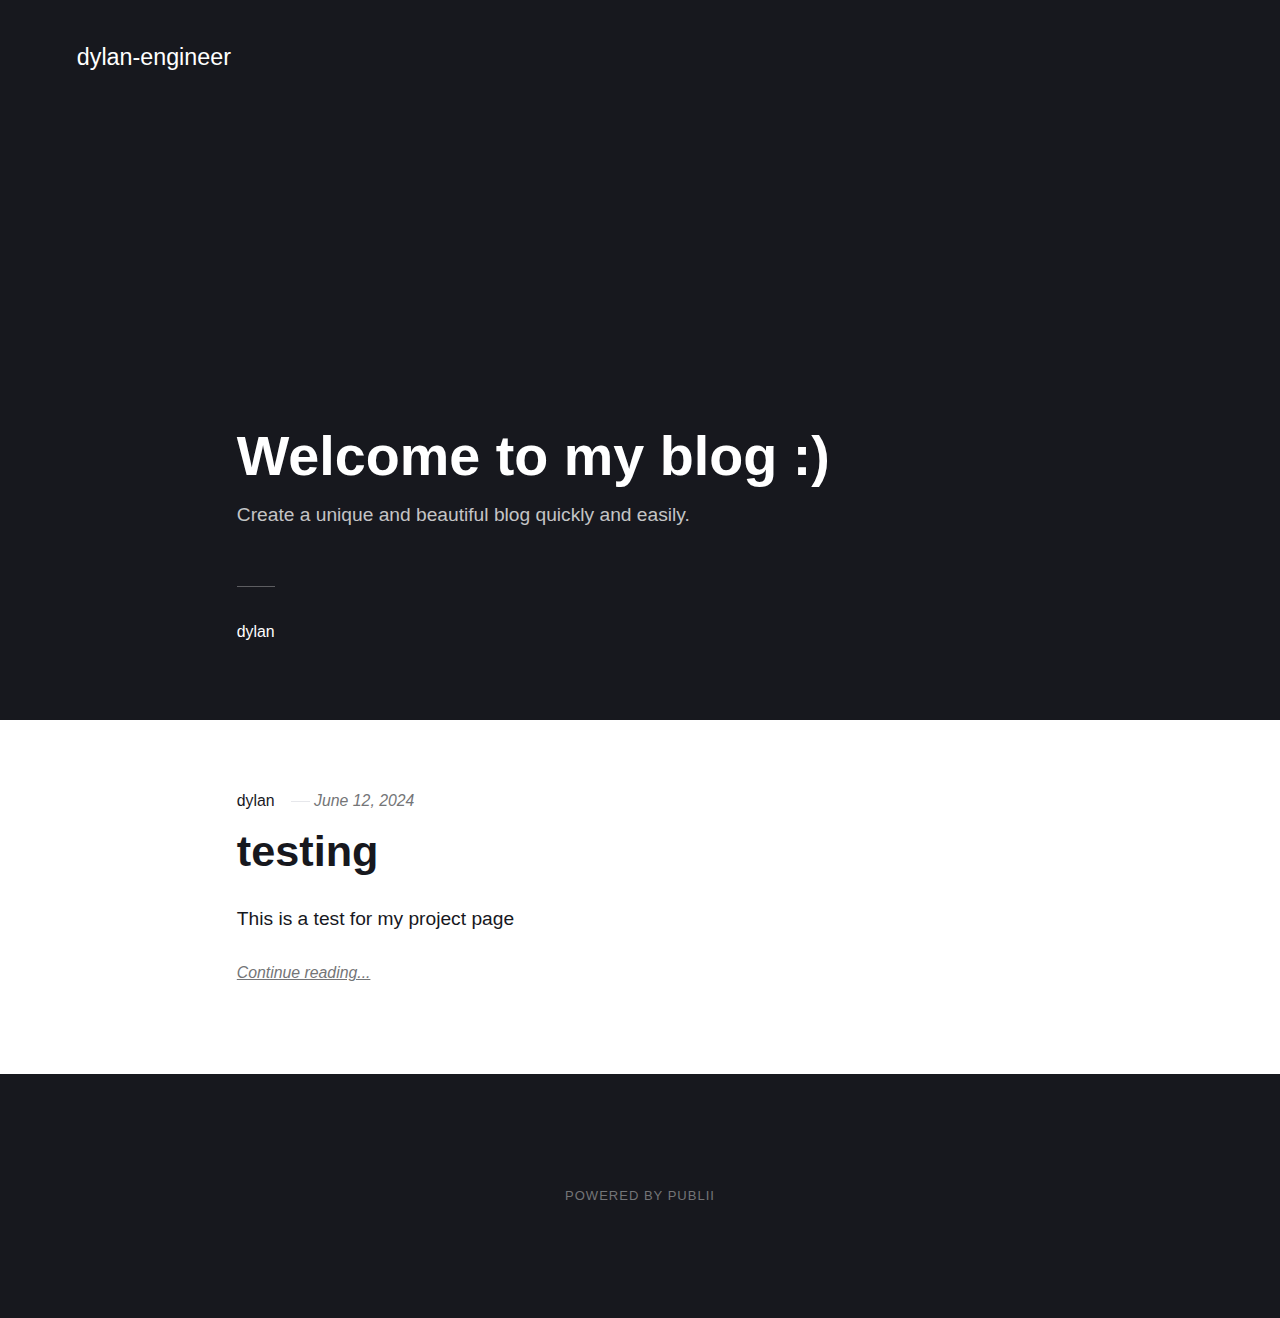
==== index.html @ 8cccaa0e "Adding changes" ====
<!DOCTYPE html><html lang="en-gb"><head><meta charset="utf-8"><meta http-equiv="X-UA-Compatible" content="IE=edge"><meta name="viewport" content="width=device-width,initial-scale=1"><title>dylan-engineer</title><meta name="generator" content="Publii Open-Source CMS for Static Site"><link rel="canonical" href="https://dylan-engineer.github.io/"><link rel="alternate" type="application/atom+xml" href="https://dylan-engineer.github.io/feed.xml"><link rel="alternate" type="application/json" href="https://dylan-engineer.github.io/feed.json"><meta property="og:title" content="dylan-engineer"><meta property="og:site_name" content="dylan-engineer"><meta property="og:description" content=""><meta property="og:url" content="https://dylan-engineer.github.io/"><meta property="og:type" content="website"><link rel="stylesheet" href="https://dylan-engineer.github.io/assets/css/style.css?v=6fbb1e8931a5afe843374fd67c192c86"><script type="application/ld+json">{"@context":"http://schema.org","@type":"Organization","name":"dylan-engineer","url":"https://dylan-engineer.github.io/"}</script><noscript><style>img[loading] {
                    opacity: 1;
                }</style></noscript></head><body><div class="site-container"><header class="top" id="js-header"><a class="logo" href="https://dylan-engineer.github.io/">dylan-engineer</a></header><main><div class="hero"><header class="hero__content"><div class="wrapper"><h1>Welcome to my blog :)</h1><p>Create a unique and beautiful blog quickly and easily.</p><div class="post__meta post__meta--author"><a href="https://dylan-engineer.github.io/authors/dylan/" class="feed__author">dylan</a></div></div></header></div><div class="feed"><article class="feed__item"><header class="wrapper"><div class="feed__meta"><a href="https://dylan-engineer.github.io/authors/dylan/" class="feed__author">dylan</a> <time datetime="2024-06-12T04:17" class="feed__date">June 12, 2024</time></div><h2><a href="https://dylan-engineer.github.io/testing.html">testing</a></h2></header><div class="wrapper"><p>This is a test for my project page</p><a href="https://dylan-engineer.github.io/testing.html" class="readmore feed__readmore">Continue reading...</a></div></article></div></main><footer class="footer"><div class="footer__copyright">Powered by Publii</div><button onclick="backToTopFunction()" id="backToTop" class="footer__bttop" aria-label="Back to top" title="Back to top"><svg><use xlink:href="https://dylan-engineer.github.io/assets/svg/svg-map.svg#toparrow"/></svg></button></footer></div><script defer="defer" src="https://dylan-engineer.github.io/assets/js/scripts.min.js?v=f47c11534595205f20935f0db2a62a85"></script><script>window.publiiThemeMenuConfig={mobileMenuMode:'sidebar',animationSpeed:300,submenuWidth: 'auto',doubleClickTime:500,mobileMenuExpandableSubmenus:true,relatedContainerForOverlayMenuSelector:'.top'};</script><script>var images = document.querySelectorAll('img[loading]');
        for (var i = 0; i < images.length; i++) {
            if (images[i].complete) {
                images[i].classList.add('is-loaded');
            } else {
                images[i].addEventListener('load', function () {
                    this.classList.add('is-loaded');
                }, false);
            }
        }</script></body></html>
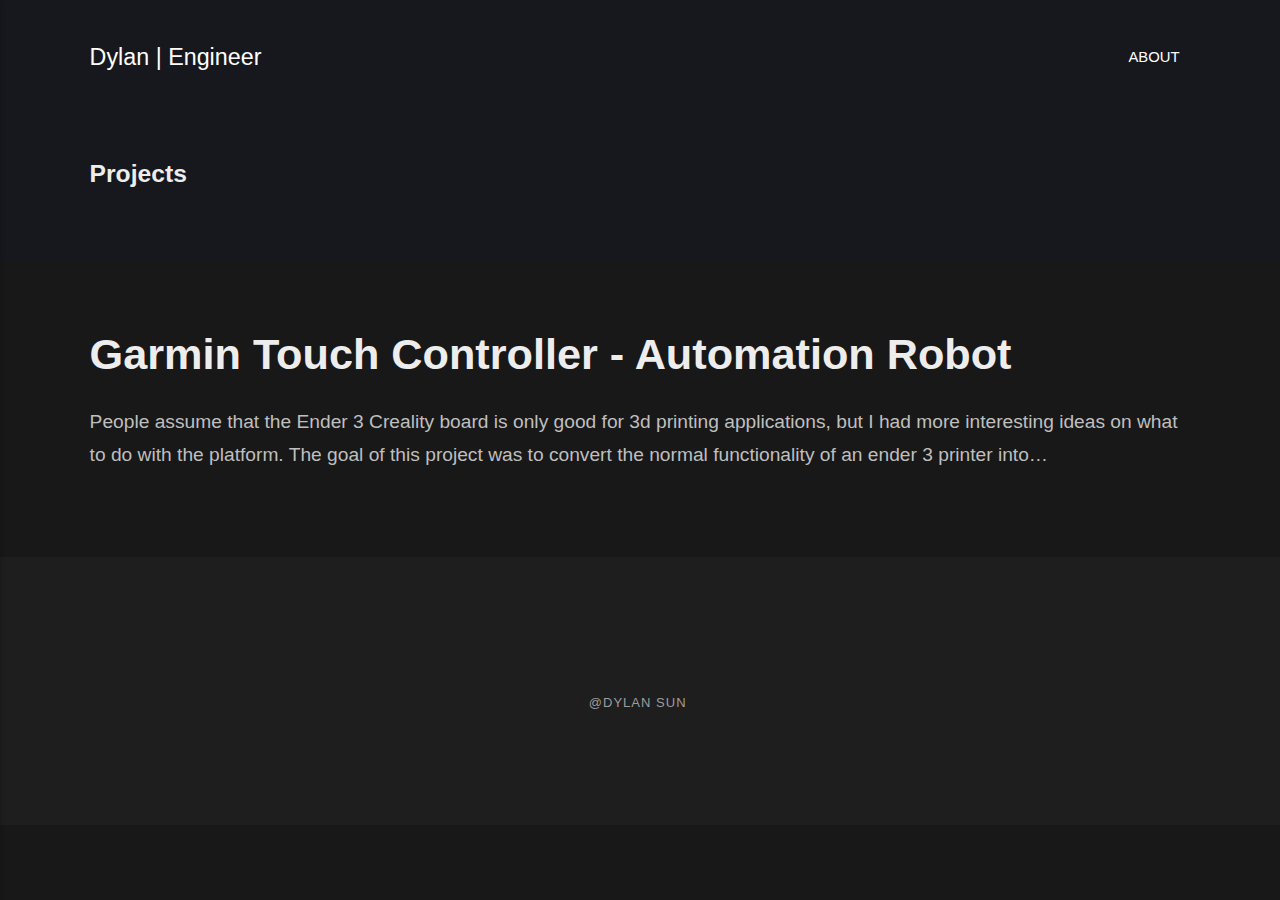
==== commit 63659386: "Adding changes" ====
--- a/index.html
+++ b/index.html
@@ -1,6 +1,6 @@
-<!DOCTYPE html><html lang="en-gb"><head><meta charset="utf-8"><meta http-equiv="X-UA-Compatible" content="IE=edge"><meta name="viewport" content="width=device-width,initial-scale=1"><title>dylan-engineer</title><meta name="generator" content="Publii Open-Source CMS for Static Site"><link rel="canonical" href="https://dylan-engineer.github.io/"><link rel="alternate" type="application/atom+xml" href="https://dylan-engineer.github.io/feed.xml"><link rel="alternate" type="application/json" href="https://dylan-engineer.github.io/feed.json"><meta property="og:title" content="dylan-engineer"><meta property="og:site_name" content="dylan-engineer"><meta property="og:description" content=""><meta property="og:url" content="https://dylan-engineer.github.io/"><meta property="og:type" content="website"><link rel="stylesheet" href="https://dylan-engineer.github.io/assets/css/style.css?v=6fbb1e8931a5afe843374fd67c192c86"><script type="application/ld+json">{"@context":"http://schema.org","@type":"Organization","name":"dylan-engineer","url":"https://dylan-engineer.github.io/"}</script><noscript><style>img[loading] {
+<!DOCTYPE html><html lang="en-us"><head><meta charset="utf-8"><meta http-equiv="X-UA-Compatible" content="IE=edge"><meta name="viewport" content="width=device-width,initial-scale=1"><title>Dylan | Engineer</title><meta name="generator" content="Publii Open-Source CMS for Static Site"><link rel="canonical" href="https://dylan-engineer.github.io/"><link rel="alternate" type="application/atom+xml" href="https://dylan-engineer.github.io/feed.xml"><link rel="alternate" type="application/json" href="https://dylan-engineer.github.io/feed.json"><meta property="og:title" content="Dylan | Engineer"><meta property="og:site_name" content="Dylan | Engineer"><meta property="og:description" content=""><meta property="og:url" content="https://dylan-engineer.github.io/"><meta property="og:type" content="website"><link rel="stylesheet" href="https://dylan-engineer.github.io/assets/css/style.css?v=2120e75415c97541749eda1bcf5ccdb5"><script type="application/ld+json">{"@context":"http://schema.org","@type":"Organization","name":"Dylan | Engineer","url":"https://dylan-engineer.github.io/"}</script><noscript><style>img[loading] {
                     opacity: 1;
-                }</style></noscript></head><body><div class="site-container"><header class="top" id="js-header"><a class="logo" href="https://dylan-engineer.github.io/">dylan-engineer</a></header><main><div class="hero"><header class="hero__content"><div class="wrapper"><h1>Welcome to my blog :)</h1><p>Create a unique and beautiful blog quickly and easily.</p><div class="post__meta post__meta--author"><a href="https://dylan-engineer.github.io/authors/dylan/" class="feed__author">dylan</a></div></div></header></div><div class="feed"><article class="feed__item"><header class="wrapper"><div class="feed__meta"><a href="https://dylan-engineer.github.io/authors/dylan/" class="feed__author">dylan</a> <time datetime="2024-06-12T04:17" class="feed__date">June 12, 2024</time></div><h2><a href="https://dylan-engineer.github.io/testing.html">testing</a></h2></header><div class="wrapper"><p>This is a test for my project page</p><a href="https://dylan-engineer.github.io/testing.html" class="readmore feed__readmore">Continue reading...</a></div></article></div></main><footer class="footer"><div class="footer__copyright">Powered by Publii</div><button onclick="backToTopFunction()" id="backToTop" class="footer__bttop" aria-label="Back to top" title="Back to top"><svg><use xlink:href="https://dylan-engineer.github.io/assets/svg/svg-map.svg#toparrow"/></svg></button></footer></div><script defer="defer" src="https://dylan-engineer.github.io/assets/js/scripts.min.js?v=f47c11534595205f20935f0db2a62a85"></script><script>window.publiiThemeMenuConfig={mobileMenuMode:'sidebar',animationSpeed:300,submenuWidth: 'auto',doubleClickTime:500,mobileMenuExpandableSubmenus:true,relatedContainerForOverlayMenuSelector:'.top'};</script><script>var images = document.querySelectorAll('img[loading]');
+                }</style></noscript></head><body><div class="site-container"><header class="top" id="js-header"><a class="logo" href="https://dylan-engineer.github.io/">Dylan | Engineer</a><nav class="navbar js-navbar"><button class="navbar__toggle js-toggle" aria-label="Menu" aria-haspopup="true" aria-expanded="false"><span class="navbar__toggle-box"><span class="navbar__toggle-inner">Menu</span></span></button><ul class="navbar__menu"><li><a href="https://dylan-engineer.github.io/about-me.html" target="_self">About</a></li></ul></nav></header><main><div class="hero"><header class="hero__content"><div class="wrapper"><h4>Projects</h4><p> </p></div></header></div><div class="feed"><article class="feed__item"><header class="wrapper"><h2><a href="https://dylan-engineer.github.io/garmin-touch-controller-automation-robot.html">Garmin Touch Controller - Automation Robot</a></h2></header><div class="wrapper"><p>People assume that the Ender 3 Creality board is only good for 3d printing applications, but I had more interesting ideas on what to do with the platform. The goal of this project was to convert the normal functionality of an ender 3 printer into&hellip;</p></div></article></div></main><footer class="footer"><div class="footer__copyright"><p>@Dylan Sun </p></div><button onclick="backToTopFunction()" id="backToTop" class="footer__bttop" aria-label="Back to top" title="Back to top"><svg><use xlink:href="https://dylan-engineer.github.io/assets/svg/svg-map.svg#toparrow"/></svg></button></footer></div><script defer="defer" src="https://dylan-engineer.github.io/assets/js/scripts.min.js?v=f47c11534595205f20935f0db2a62a85"></script><script>window.publiiThemeMenuConfig={mobileMenuMode:'sidebar',animationSpeed:300,submenuWidth: 'auto',doubleClickTime:500,mobileMenuExpandableSubmenus:true,relatedContainerForOverlayMenuSelector:'.top'};</script><script>var images = document.querySelectorAll('img[loading]');
         for (var i = 0; i < images.length; i++) {
             if (images[i].complete) {
                 images[i].classList.add('is-loaded');
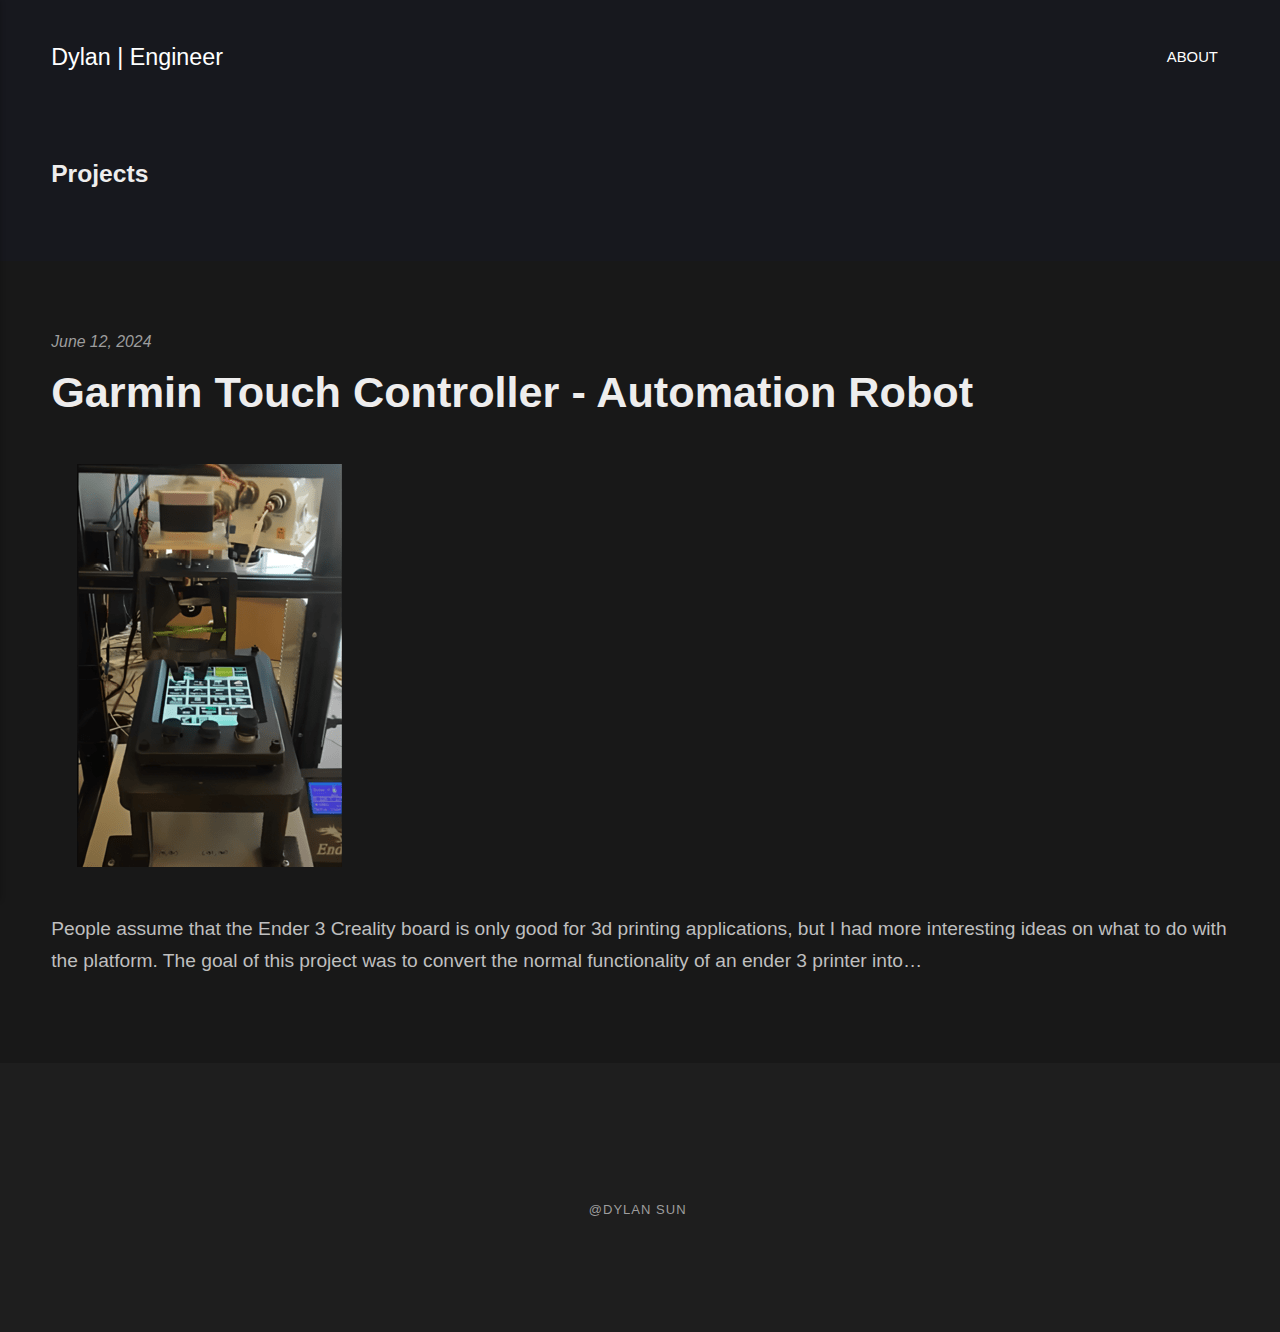
==== commit 06a2ce15: "Making changes" ====
--- a/index.html
+++ b/index.html
@@ -1,6 +1,6 @@
-<!DOCTYPE html><html lang="en-us"><head><meta charset="utf-8"><meta http-equiv="X-UA-Compatible" content="IE=edge"><meta name="viewport" content="width=device-width,initial-scale=1"><title>Dylan | Engineer</title><meta name="generator" content="Publii Open-Source CMS for Static Site"><link rel="canonical" href="https://dylan-engineer.github.io/"><link rel="alternate" type="application/atom+xml" href="https://dylan-engineer.github.io/feed.xml"><link rel="alternate" type="application/json" href="https://dylan-engineer.github.io/feed.json"><meta property="og:title" content="Dylan | Engineer"><meta property="og:site_name" content="Dylan | Engineer"><meta property="og:description" content=""><meta property="og:url" content="https://dylan-engineer.github.io/"><meta property="og:type" content="website"><link rel="stylesheet" href="https://dylan-engineer.github.io/assets/css/style.css?v=2120e75415c97541749eda1bcf5ccdb5"><script type="application/ld+json">{"@context":"http://schema.org","@type":"Organization","name":"Dylan | Engineer","url":"https://dylan-engineer.github.io/"}</script><noscript><style>img[loading] {
+<!DOCTYPE html><html lang="en-us"><head><meta charset="utf-8"><meta http-equiv="X-UA-Compatible" content="IE=edge"><meta name="viewport" content="width=device-width,initial-scale=1"><title>Dylan | Engineer</title><meta name="generator" content="Publii Open-Source CMS for Static Site"><link rel="canonical" href="https://dylan-engineer.github.io/"><link rel="alternate" type="application/atom+xml" href="https://dylan-engineer.github.io/feed.xml"><link rel="alternate" type="application/json" href="https://dylan-engineer.github.io/feed.json"><meta property="og:title" content="Dylan | Engineer"><meta property="og:site_name" content="Dylan | Engineer"><meta property="og:description" content=""><meta property="og:url" content="https://dylan-engineer.github.io/"><meta property="og:type" content="website"><link rel="stylesheet" href="https://dylan-engineer.github.io/assets/css/style.css?v=f633d75689ab48c2eec35a9cd86ebf69"><script type="application/ld+json">{"@context":"http://schema.org","@type":"Organization","name":"Dylan | Engineer","url":"https://dylan-engineer.github.io/"}</script><noscript><style>img[loading] {
                     opacity: 1;
-                }</style></noscript></head><body><div class="site-container"><header class="top" id="js-header"><a class="logo" href="https://dylan-engineer.github.io/">Dylan | Engineer</a><nav class="navbar js-navbar"><button class="navbar__toggle js-toggle" aria-label="Menu" aria-haspopup="true" aria-expanded="false"><span class="navbar__toggle-box"><span class="navbar__toggle-inner">Menu</span></span></button><ul class="navbar__menu"><li><a href="https://dylan-engineer.github.io/about-me.html" target="_self">About</a></li></ul></nav></header><main><div class="hero"><header class="hero__content"><div class="wrapper"><h4>Projects</h4><p> </p></div></header></div><div class="feed"><article class="feed__item"><header class="wrapper"><h2><a href="https://dylan-engineer.github.io/garmin-touch-controller-automation-robot.html">Garmin Touch Controller - Automation Robot</a></h2></header><div class="wrapper"><p>People assume that the Ender 3 Creality board is only good for 3d printing applications, but I had more interesting ideas on what to do with the platform. The goal of this project was to convert the normal functionality of an ender 3 printer into&hellip;</p></div></article></div></main><footer class="footer"><div class="footer__copyright"><p>@Dylan Sun </p></div><button onclick="backToTopFunction()" id="backToTop" class="footer__bttop" aria-label="Back to top" title="Back to top"><svg><use xlink:href="https://dylan-engineer.github.io/assets/svg/svg-map.svg#toparrow"/></svg></button></footer></div><script defer="defer" src="https://dylan-engineer.github.io/assets/js/scripts.min.js?v=f47c11534595205f20935f0db2a62a85"></script><script>window.publiiThemeMenuConfig={mobileMenuMode:'sidebar',animationSpeed:300,submenuWidth: 'auto',doubleClickTime:500,mobileMenuExpandableSubmenus:true,relatedContainerForOverlayMenuSelector:'.top'};</script><script>var images = document.querySelectorAll('img[loading]');
+                }</style></noscript></head><body><div class="site-container"><header class="top" id="js-header"><a class="logo" href="https://dylan-engineer.github.io/">Dylan | Engineer</a><nav class="navbar js-navbar"><button class="navbar__toggle js-toggle" aria-label="Menu" aria-haspopup="true" aria-expanded="false"><span class="navbar__toggle-box"><span class="navbar__toggle-inner">Menu</span></span></button><ul class="navbar__menu"><li><a href="https://dylan-engineer.github.io/about-me.html" target="_self">About</a></li></ul></nav></header><main><div class="hero"><header class="hero__content"><div class="wrapper"><h4>Projects</h4><p> </p></div></header></div><div class="feed"><article class="feed__item"><header class="wrapper"><div class="feed__meta"><time datetime="2024-06-12T17:46" class="feed__date">June 12, 2024</time></div><h2><a href="https://dylan-engineer.github.io/garmin-touch-controller-automation-robot.html">Garmin Touch Controller - Automation Robot</a></h2></header><div class="feed__image"><a href="https://dylan-engineer.github.io/garmin-touch-controller-automation-robot.html"><img src="https://dylan-engineer.github.io/media/posts/4/3d-printer-1.png" srcset="https://dylan-engineer.github.io/media/posts/4/responsive/3d-printer-1-xs.png 300w, https://dylan-engineer.github.io/media/posts/4/responsive/3d-printer-1-sm.png 480w, https://dylan-engineer.github.io/media/posts/4/responsive/3d-printer-1-md.png 768w, https://dylan-engineer.github.io/media/posts/4/responsive/3d-printer-1-lg.png 1024w, https://dylan-engineer.github.io/media/posts/4/responsive/3d-printer-1-xl.png 1360w, https://dylan-engineer.github.io/media/posts/4/responsive/3d-printer-1-2xl.png 1600w" sizes="(max-width: 1600px) 100vw, 1600px" loading="lazy" height="403" width="265" alt=""></a></div><div class="wrapper"><p>People assume that the Ender 3 Creality board is only good for 3d printing applications, but I had more interesting ideas on what to do with the platform. The goal of this project was to convert the normal functionality of an ender 3 printer into&hellip;</p></div></article></div></main><footer class="footer"><div class="footer__copyright"><p>@Dylan Sun </p></div><button onclick="backToTopFunction()" id="backToTop" class="footer__bttop" aria-label="Back to top" title="Back to top"><svg><use xlink:href="https://dylan-engineer.github.io/assets/svg/svg-map.svg#toparrow"/></svg></button></footer></div><script defer="defer" src="https://dylan-engineer.github.io/assets/js/scripts.min.js?v=f47c11534595205f20935f0db2a62a85"></script><script>window.publiiThemeMenuConfig={mobileMenuMode:'sidebar',animationSpeed:300,submenuWidth: 'auto',doubleClickTime:500,mobileMenuExpandableSubmenus:true,relatedContainerForOverlayMenuSelector:'.top'};</script><script>var images = document.querySelectorAll('img[loading]');
         for (var i = 0; i < images.length; i++) {
             if (images[i].complete) {
                 images[i].classList.add('is-loaded');
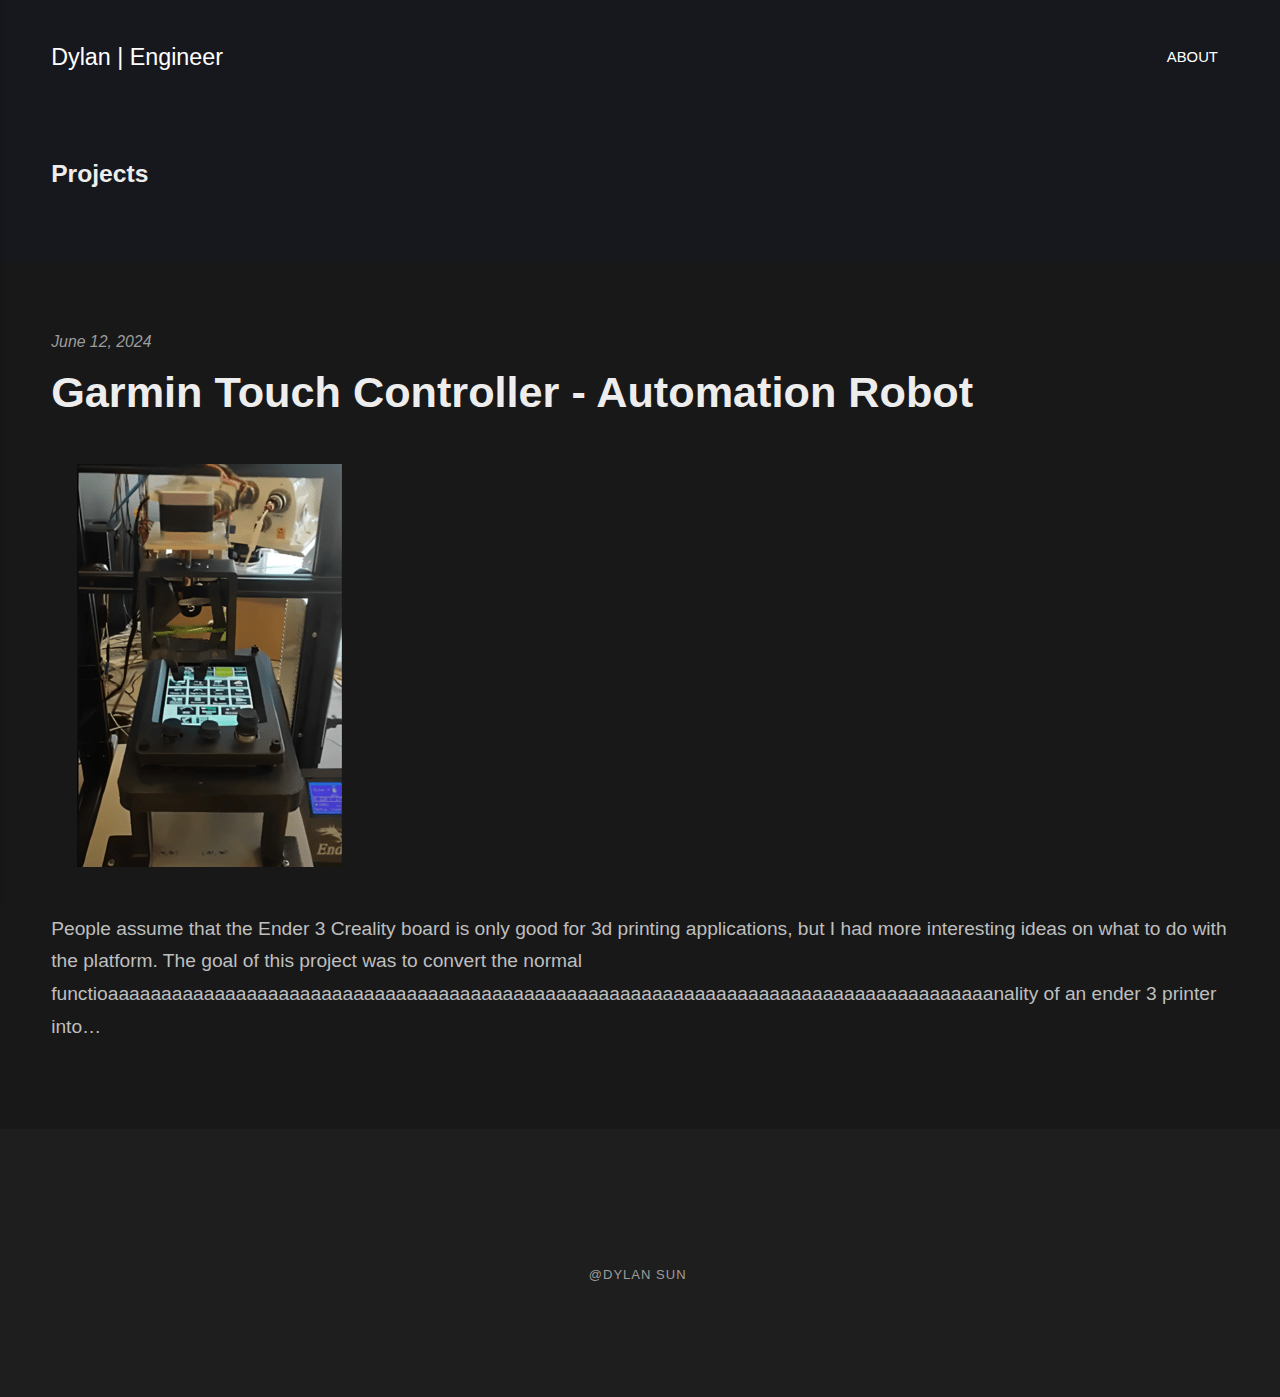
==== commit 50fd8592: "asdf" ====
--- a/index.html
+++ b/index.html
@@ -1,6 +1,6 @@
 <!DOCTYPE html><html lang="en-us"><head><meta charset="utf-8"><meta http-equiv="X-UA-Compatible" content="IE=edge"><meta name="viewport" content="width=device-width,initial-scale=1"><title>Dylan | Engineer</title><meta name="generator" content="Publii Open-Source CMS for Static Site"><link rel="canonical" href="https://dylan-engineer.github.io/"><link rel="alternate" type="application/atom+xml" href="https://dylan-engineer.github.io/feed.xml"><link rel="alternate" type="application/json" href="https://dylan-engineer.github.io/feed.json"><meta property="og:title" content="Dylan | Engineer"><meta property="og:site_name" content="Dylan | Engineer"><meta property="og:description" content=""><meta property="og:url" content="https://dylan-engineer.github.io/"><meta property="og:type" content="website"><link rel="stylesheet" href="https://dylan-engineer.github.io/assets/css/style.css?v=f633d75689ab48c2eec35a9cd86ebf69"><script type="application/ld+json">{"@context":"http://schema.org","@type":"Organization","name":"Dylan | Engineer","url":"https://dylan-engineer.github.io/"}</script><noscript><style>img[loading] {
                     opacity: 1;
-                }</style></noscript></head><body><div class="site-container"><header class="top" id="js-header"><a class="logo" href="https://dylan-engineer.github.io/">Dylan | Engineer</a><nav class="navbar js-navbar"><button class="navbar__toggle js-toggle" aria-label="Menu" aria-haspopup="true" aria-expanded="false"><span class="navbar__toggle-box"><span class="navbar__toggle-inner">Menu</span></span></button><ul class="navbar__menu"><li><a href="https://dylan-engineer.github.io/about-me.html" target="_self">About</a></li></ul></nav></header><main><div class="hero"><header class="hero__content"><div class="wrapper"><h4>Projects</h4><p> </p></div></header></div><div class="feed"><article class="feed__item"><header class="wrapper"><div class="feed__meta"><time datetime="2024-06-12T17:46" class="feed__date">June 12, 2024</time></div><h2><a href="https://dylan-engineer.github.io/garmin-touch-controller-automation-robot.html">Garmin Touch Controller - Automation Robot</a></h2></header><div class="feed__image"><a href="https://dylan-engineer.github.io/garmin-touch-controller-automation-robot.html"><img src="https://dylan-engineer.github.io/media/posts/4/3d-printer-1.png" srcset="https://dylan-engineer.github.io/media/posts/4/responsive/3d-printer-1-xs.png 300w, https://dylan-engineer.github.io/media/posts/4/responsive/3d-printer-1-sm.png 480w, https://dylan-engineer.github.io/media/posts/4/responsive/3d-printer-1-md.png 768w, https://dylan-engineer.github.io/media/posts/4/responsive/3d-printer-1-lg.png 1024w, https://dylan-engineer.github.io/media/posts/4/responsive/3d-printer-1-xl.png 1360w, https://dylan-engineer.github.io/media/posts/4/responsive/3d-printer-1-2xl.png 1600w" sizes="(max-width: 1600px) 100vw, 1600px" loading="lazy" height="403" width="265" alt=""></a></div><div class="wrapper"><p>People assume that the Ender 3 Creality board is only good for 3d printing applications, but I had more interesting ideas on what to do with the platform. The goal of this project was to convert the normal functionality of an ender 3 printer into&hellip;</p></div></article></div></main><footer class="footer"><div class="footer__copyright"><p>@Dylan Sun </p></div><button onclick="backToTopFunction()" id="backToTop" class="footer__bttop" aria-label="Back to top" title="Back to top"><svg><use xlink:href="https://dylan-engineer.github.io/assets/svg/svg-map.svg#toparrow"/></svg></button></footer></div><script defer="defer" src="https://dylan-engineer.github.io/assets/js/scripts.min.js?v=f47c11534595205f20935f0db2a62a85"></script><script>window.publiiThemeMenuConfig={mobileMenuMode:'sidebar',animationSpeed:300,submenuWidth: 'auto',doubleClickTime:500,mobileMenuExpandableSubmenus:true,relatedContainerForOverlayMenuSelector:'.top'};</script><script>var images = document.querySelectorAll('img[loading]');
+                }</style></noscript></head><body><div class="site-container"><header class="top" id="js-header"><a class="logo" href="https://dylan-engineer.github.io/">Dylan | Engineer</a><nav class="navbar js-navbar"><button class="navbar__toggle js-toggle" aria-label="Menu" aria-haspopup="true" aria-expanded="false"><span class="navbar__toggle-box"><span class="navbar__toggle-inner">Menu</span></span></button><ul class="navbar__menu"><li><a href="https://dylan-engineer.github.io/about-me.html" target="_self">About</a></li></ul></nav></header><main><div class="hero"><header class="hero__content"><div class="wrapper"><h4>Projects</h4><p> </p></div></header></div><div class="feed"><article class="feed__item"><header class="wrapper"><div class="feed__meta"><time datetime="2024-06-12T17:46" class="feed__date">June 12, 2024</time></div><h2><a href="https://dylan-engineer.github.io/garmin-touch-controller-automation-robot.html">Garmin Touch Controller - Automation Robot</a></h2></header><div class="feed__image"><a href="https://dylan-engineer.github.io/garmin-touch-controller-automation-robot.html"><img src="https://dylan-engineer.github.io/media/posts/4/3d-printer-1.png" srcset="https://dylan-engineer.github.io/media/posts/4/responsive/3d-printer-1-xs.png 300w, https://dylan-engineer.github.io/media/posts/4/responsive/3d-printer-1-sm.png 480w, https://dylan-engineer.github.io/media/posts/4/responsive/3d-printer-1-md.png 768w, https://dylan-engineer.github.io/media/posts/4/responsive/3d-printer-1-lg.png 1024w, https://dylan-engineer.github.io/media/posts/4/responsive/3d-printer-1-xl.png 1360w, https://dylan-engineer.github.io/media/posts/4/responsive/3d-printer-1-2xl.png 1600w" sizes="(max-width: 1600px) 100vw, 1600px" loading="lazy" height="403" width="265" alt=""></a></div><div class="wrapper"><p>People assume that the Ender 3 Creality board is only good for 3d printing applications, but I had more interesting ideas on what to do with the platform. The goal of this project was to convert the normal functioaaaaaaaaaaaaaaaaaaaaaaaaaaaaaaaaaaaaaaaaaaaaaaaaaaaaaaaaaaaaaaaaaaaaaaaaaaaaaaaaaaanality of an ender 3 printer into&hellip;</p></div></article></div></main><footer class="footer"><div class="footer__copyright"><p>@Dylan Sun </p></div><button onclick="backToTopFunction()" id="backToTop" class="footer__bttop" aria-label="Back to top" title="Back to top"><svg><use xlink:href="https://dylan-engineer.github.io/assets/svg/svg-map.svg#toparrow"/></svg></button></footer></div><script defer="defer" src="https://dylan-engineer.github.io/assets/js/scripts.min.js?v=f47c11534595205f20935f0db2a62a85"></script><script>window.publiiThemeMenuConfig={mobileMenuMode:'sidebar',animationSpeed:300,submenuWidth: 'auto',doubleClickTime:500,mobileMenuExpandableSubmenus:true,relatedContainerForOverlayMenuSelector:'.top'};</script><script>var images = document.querySelectorAll('img[loading]');
         for (var i = 0; i < images.length; i++) {
             if (images[i].complete) {
                 images[i].classList.add('is-loaded');
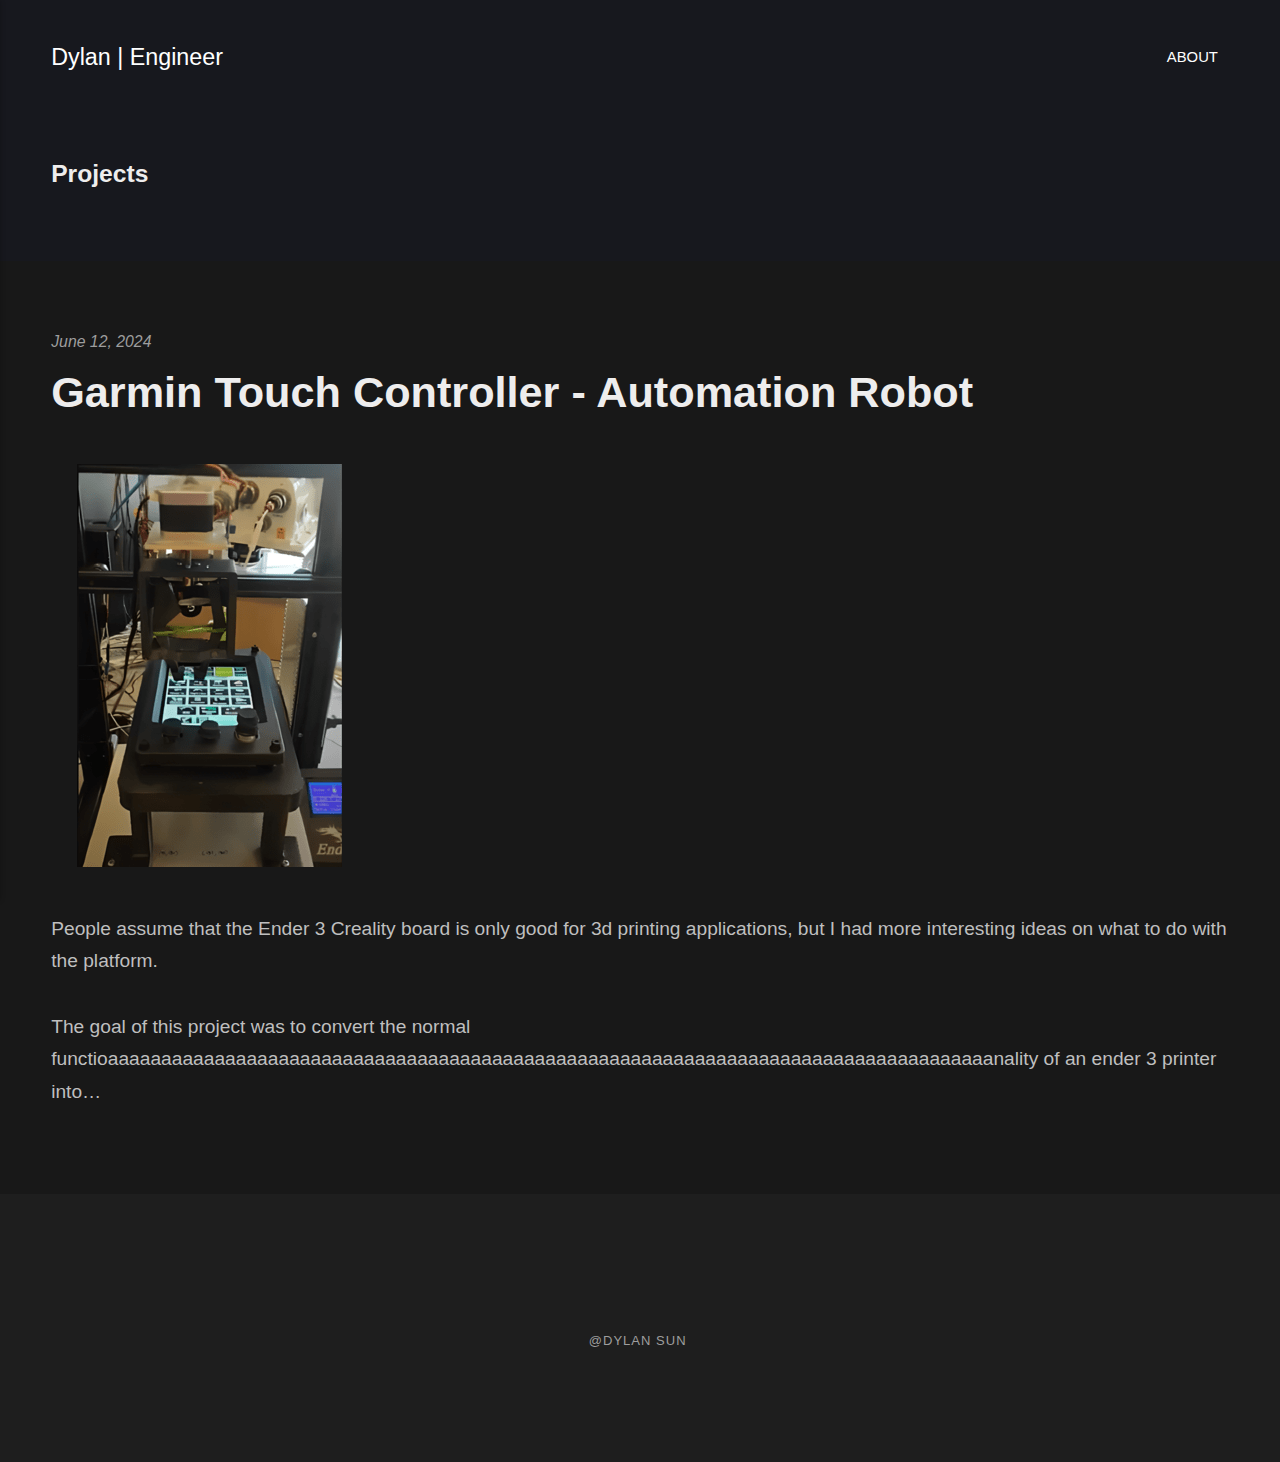
==== commit adce49c8: "asdf" ====
--- a/index.html
+++ b/index.html
@@ -1,6 +1,6 @@
 <!DOCTYPE html><html lang="en-us"><head><meta charset="utf-8"><meta http-equiv="X-UA-Compatible" content="IE=edge"><meta name="viewport" content="width=device-width,initial-scale=1"><title>Dylan | Engineer</title><meta name="generator" content="Publii Open-Source CMS for Static Site"><link rel="canonical" href="https://dylan-engineer.github.io/"><link rel="alternate" type="application/atom+xml" href="https://dylan-engineer.github.io/feed.xml"><link rel="alternate" type="application/json" href="https://dylan-engineer.github.io/feed.json"><meta property="og:title" content="Dylan | Engineer"><meta property="og:site_name" content="Dylan | Engineer"><meta property="og:description" content=""><meta property="og:url" content="https://dylan-engineer.github.io/"><meta property="og:type" content="website"><link rel="stylesheet" href="https://dylan-engineer.github.io/assets/css/style.css?v=f633d75689ab48c2eec35a9cd86ebf69"><script type="application/ld+json">{"@context":"http://schema.org","@type":"Organization","name":"Dylan | Engineer","url":"https://dylan-engineer.github.io/"}</script><noscript><style>img[loading] {
                     opacity: 1;
-                }</style></noscript></head><body><div class="site-container"><header class="top" id="js-header"><a class="logo" href="https://dylan-engineer.github.io/">Dylan | Engineer</a><nav class="navbar js-navbar"><button class="navbar__toggle js-toggle" aria-label="Menu" aria-haspopup="true" aria-expanded="false"><span class="navbar__toggle-box"><span class="navbar__toggle-inner">Menu</span></span></button><ul class="navbar__menu"><li><a href="https://dylan-engineer.github.io/about-me.html" target="_self">About</a></li></ul></nav></header><main><div class="hero"><header class="hero__content"><div class="wrapper"><h4>Projects</h4><p> </p></div></header></div><div class="feed"><article class="feed__item"><header class="wrapper"><div class="feed__meta"><time datetime="2024-06-12T17:46" class="feed__date">June 12, 2024</time></div><h2><a href="https://dylan-engineer.github.io/garmin-touch-controller-automation-robot.html">Garmin Touch Controller - Automation Robot</a></h2></header><div class="feed__image"><a href="https://dylan-engineer.github.io/garmin-touch-controller-automation-robot.html"><img src="https://dylan-engineer.github.io/media/posts/4/3d-printer-1.png" srcset="https://dylan-engineer.github.io/media/posts/4/responsive/3d-printer-1-xs.png 300w, https://dylan-engineer.github.io/media/posts/4/responsive/3d-printer-1-sm.png 480w, https://dylan-engineer.github.io/media/posts/4/responsive/3d-printer-1-md.png 768w, https://dylan-engineer.github.io/media/posts/4/responsive/3d-printer-1-lg.png 1024w, https://dylan-engineer.github.io/media/posts/4/responsive/3d-printer-1-xl.png 1360w, https://dylan-engineer.github.io/media/posts/4/responsive/3d-printer-1-2xl.png 1600w" sizes="(max-width: 1600px) 100vw, 1600px" loading="lazy" height="403" width="265" alt=""></a></div><div class="wrapper"><p>People assume that the Ender 3 Creality board is only good for 3d printing applications, but I had more interesting ideas on what to do with the platform. The goal of this project was to convert the normal functioaaaaaaaaaaaaaaaaaaaaaaaaaaaaaaaaaaaaaaaaaaaaaaaaaaaaaaaaaaaaaaaaaaaaaaaaaaaaaaaaaaanality of an ender 3 printer into&hellip;</p></div></article></div></main><footer class="footer"><div class="footer__copyright"><p>@Dylan Sun </p></div><button onclick="backToTopFunction()" id="backToTop" class="footer__bttop" aria-label="Back to top" title="Back to top"><svg><use xlink:href="https://dylan-engineer.github.io/assets/svg/svg-map.svg#toparrow"/></svg></button></footer></div><script defer="defer" src="https://dylan-engineer.github.io/assets/js/scripts.min.js?v=f47c11534595205f20935f0db2a62a85"></script><script>window.publiiThemeMenuConfig={mobileMenuMode:'sidebar',animationSpeed:300,submenuWidth: 'auto',doubleClickTime:500,mobileMenuExpandableSubmenus:true,relatedContainerForOverlayMenuSelector:'.top'};</script><script>var images = document.querySelectorAll('img[loading]');
+                }</style></noscript></head><body><div class="site-container"><header class="top" id="js-header"><a class="logo" href="https://dylan-engineer.github.io/">Dylan | Engineer</a><nav class="navbar js-navbar"><button class="navbar__toggle js-toggle" aria-label="Menu" aria-haspopup="true" aria-expanded="false"><span class="navbar__toggle-box"><span class="navbar__toggle-inner">Menu</span></span></button><ul class="navbar__menu"><li><a href="https://dylan-engineer.github.io/about-me.html" target="_self">About</a></li></ul></nav></header><main><div class="hero"><header class="hero__content"><div class="wrapper"><h4>Projects</h4><p> </p></div></header></div><div class="feed"><article class="feed__item"><header class="wrapper"><div class="feed__meta"><time datetime="2024-06-12T17:46" class="feed__date">June 12, 2024</time></div><h2><a href="https://dylan-engineer.github.io/garmin-touch-controller-automation-robot.html">Garmin Touch Controller - Automation Robot</a></h2></header><div class="feed__image"><a href="https://dylan-engineer.github.io/garmin-touch-controller-automation-robot.html"><img src="https://dylan-engineer.github.io/media/posts/4/3d-printer-1.png" srcset="https://dylan-engineer.github.io/media/posts/4/responsive/3d-printer-1-xs.png 300w, https://dylan-engineer.github.io/media/posts/4/responsive/3d-printer-1-sm.png 480w, https://dylan-engineer.github.io/media/posts/4/responsive/3d-printer-1-md.png 768w, https://dylan-engineer.github.io/media/posts/4/responsive/3d-printer-1-lg.png 1024w, https://dylan-engineer.github.io/media/posts/4/responsive/3d-printer-1-xl.png 1360w, https://dylan-engineer.github.io/media/posts/4/responsive/3d-printer-1-2xl.png 1600w" sizes="(max-width: 1600px) 100vw, 1600px" loading="lazy" height="403" width="265" alt=""></a></div><div class="wrapper"><p>People assume that the Ender 3 Creality board is only good for 3d printing applications, but I had more interesting ideas on what to do with the platform. <br><br>The goal of this project was to convert the normal functioaaaaaaaaaaaaaaaaaaaaaaaaaaaaaaaaaaaaaaaaaaaaaaaaaaaaaaaaaaaaaaaaaaaaaaaaaaaaaaaaaaanality of an ender 3 printer into&hellip;</p></div></article></div></main><footer class="footer"><div class="footer__copyright"><p>@Dylan Sun </p></div><button onclick="backToTopFunction()" id="backToTop" class="footer__bttop" aria-label="Back to top" title="Back to top"><svg><use xlink:href="https://dylan-engineer.github.io/assets/svg/svg-map.svg#toparrow"/></svg></button></footer></div><script defer="defer" src="https://dylan-engineer.github.io/assets/js/scripts.min.js?v=f47c11534595205f20935f0db2a62a85"></script><script>window.publiiThemeMenuConfig={mobileMenuMode:'sidebar',animationSpeed:300,submenuWidth: 'auto',doubleClickTime:500,mobileMenuExpandableSubmenus:true,relatedContainerForOverlayMenuSelector:'.top'};</script><script>var images = document.querySelectorAll('img[loading]');
         for (var i = 0; i < images.length; i++) {
             if (images[i].complete) {
                 images[i].classList.add('is-loaded');
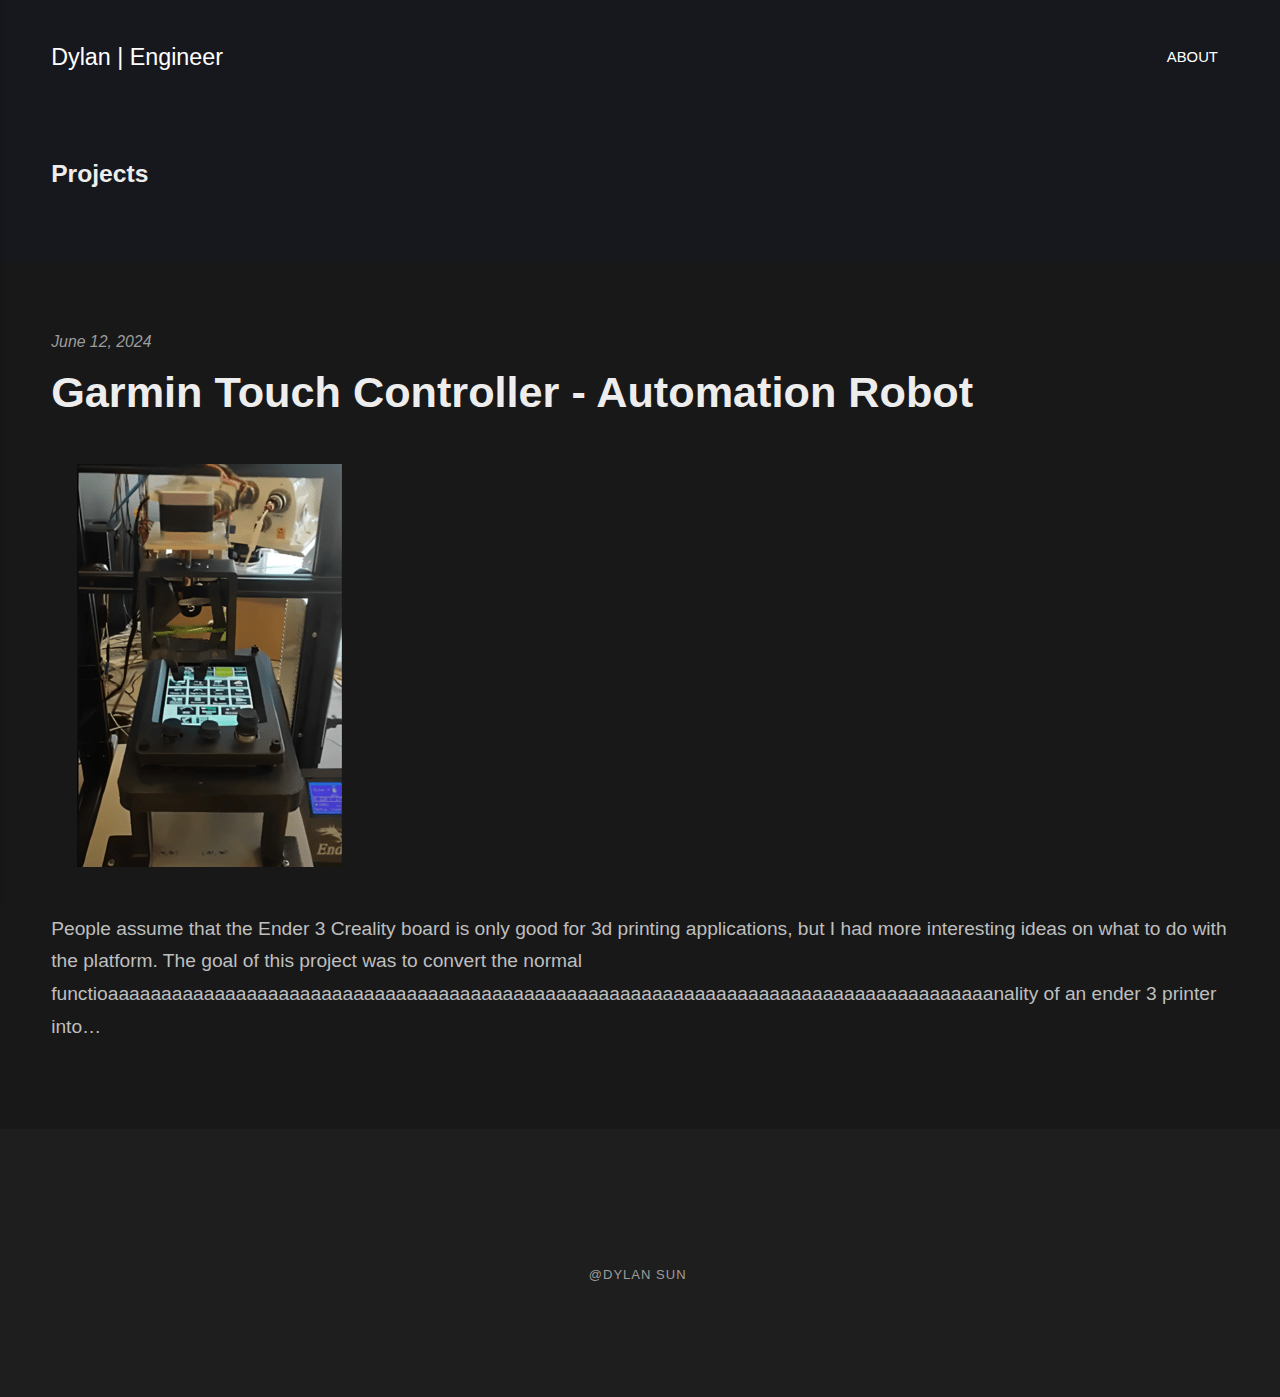
==== commit b833e0cf: "asdf" ====
--- a/index.html
+++ b/index.html
@@ -1,6 +1,6 @@
 <!DOCTYPE html><html lang="en-us"><head><meta charset="utf-8"><meta http-equiv="X-UA-Compatible" content="IE=edge"><meta name="viewport" content="width=device-width,initial-scale=1"><title>Dylan | Engineer</title><meta name="generator" content="Publii Open-Source CMS for Static Site"><link rel="canonical" href="https://dylan-engineer.github.io/"><link rel="alternate" type="application/atom+xml" href="https://dylan-engineer.github.io/feed.xml"><link rel="alternate" type="application/json" href="https://dylan-engineer.github.io/feed.json"><meta property="og:title" content="Dylan | Engineer"><meta property="og:site_name" content="Dylan | Engineer"><meta property="og:description" content=""><meta property="og:url" content="https://dylan-engineer.github.io/"><meta property="og:type" content="website"><link rel="stylesheet" href="https://dylan-engineer.github.io/assets/css/style.css?v=f633d75689ab48c2eec35a9cd86ebf69"><script type="application/ld+json">{"@context":"http://schema.org","@type":"Organization","name":"Dylan | Engineer","url":"https://dylan-engineer.github.io/"}</script><noscript><style>img[loading] {
                     opacity: 1;
-                }</style></noscript></head><body><div class="site-container"><header class="top" id="js-header"><a class="logo" href="https://dylan-engineer.github.io/">Dylan | Engineer</a><nav class="navbar js-navbar"><button class="navbar__toggle js-toggle" aria-label="Menu" aria-haspopup="true" aria-expanded="false"><span class="navbar__toggle-box"><span class="navbar__toggle-inner">Menu</span></span></button><ul class="navbar__menu"><li><a href="https://dylan-engineer.github.io/about-me.html" target="_self">About</a></li></ul></nav></header><main><div class="hero"><header class="hero__content"><div class="wrapper"><h4>Projects</h4><p> </p></div></header></div><div class="feed"><article class="feed__item"><header class="wrapper"><div class="feed__meta"><time datetime="2024-06-12T17:46" class="feed__date">June 12, 2024</time></div><h2><a href="https://dylan-engineer.github.io/garmin-touch-controller-automation-robot.html">Garmin Touch Controller - Automation Robot</a></h2></header><div class="feed__image"><a href="https://dylan-engineer.github.io/garmin-touch-controller-automation-robot.html"><img src="https://dylan-engineer.github.io/media/posts/4/3d-printer-1.png" srcset="https://dylan-engineer.github.io/media/posts/4/responsive/3d-printer-1-xs.png 300w, https://dylan-engineer.github.io/media/posts/4/responsive/3d-printer-1-sm.png 480w, https://dylan-engineer.github.io/media/posts/4/responsive/3d-printer-1-md.png 768w, https://dylan-engineer.github.io/media/posts/4/responsive/3d-printer-1-lg.png 1024w, https://dylan-engineer.github.io/media/posts/4/responsive/3d-printer-1-xl.png 1360w, https://dylan-engineer.github.io/media/posts/4/responsive/3d-printer-1-2xl.png 1600w" sizes="(max-width: 1600px) 100vw, 1600px" loading="lazy" height="403" width="265" alt=""></a></div><div class="wrapper"><p>People assume that the Ender 3 Creality board is only good for 3d printing applications, but I had more interesting ideas on what to do with the platform. <br><br>The goal of this project was to convert the normal functioaaaaaaaaaaaaaaaaaaaaaaaaaaaaaaaaaaaaaaaaaaaaaaaaaaaaaaaaaaaaaaaaaaaaaaaaaaaaaaaaaaanality of an ender 3 printer into&hellip;</p></div></article></div></main><footer class="footer"><div class="footer__copyright"><p>@Dylan Sun </p></div><button onclick="backToTopFunction()" id="backToTop" class="footer__bttop" aria-label="Back to top" title="Back to top"><svg><use xlink:href="https://dylan-engineer.github.io/assets/svg/svg-map.svg#toparrow"/></svg></button></footer></div><script defer="defer" src="https://dylan-engineer.github.io/assets/js/scripts.min.js?v=f47c11534595205f20935f0db2a62a85"></script><script>window.publiiThemeMenuConfig={mobileMenuMode:'sidebar',animationSpeed:300,submenuWidth: 'auto',doubleClickTime:500,mobileMenuExpandableSubmenus:true,relatedContainerForOverlayMenuSelector:'.top'};</script><script>var images = document.querySelectorAll('img[loading]');
+                }</style></noscript></head><body><div class="site-container"><header class="top" id="js-header"><a class="logo" href="https://dylan-engineer.github.io/">Dylan | Engineer</a><nav class="navbar js-navbar"><button class="navbar__toggle js-toggle" aria-label="Menu" aria-haspopup="true" aria-expanded="false"><span class="navbar__toggle-box"><span class="navbar__toggle-inner">Menu</span></span></button><ul class="navbar__menu"><li><a href="https://dylan-engineer.github.io/about-me.html" target="_self">About</a></li></ul></nav></header><main><div class="hero"><header class="hero__content"><div class="wrapper"><h4>Projects</h4><p> </p></div></header></div><div class="feed"><article class="feed__item"><header class="wrapper"><div class="feed__meta"><time datetime="2024-06-12T17:46" class="feed__date">June 12, 2024</time></div><h2><a href="https://dylan-engineer.github.io/garmin-touch-controller-automation-robot.html">Garmin Touch Controller - Automation Robot</a></h2></header><div class="feed__image"><a href="https://dylan-engineer.github.io/garmin-touch-controller-automation-robot.html"><img src="https://dylan-engineer.github.io/media/posts/4/3d-printer-1.png" srcset="https://dylan-engineer.github.io/media/posts/4/responsive/3d-printer-1-xs.png 300w, https://dylan-engineer.github.io/media/posts/4/responsive/3d-printer-1-sm.png 480w, https://dylan-engineer.github.io/media/posts/4/responsive/3d-printer-1-md.png 768w, https://dylan-engineer.github.io/media/posts/4/responsive/3d-printer-1-lg.png 1024w, https://dylan-engineer.github.io/media/posts/4/responsive/3d-printer-1-xl.png 1360w, https://dylan-engineer.github.io/media/posts/4/responsive/3d-printer-1-2xl.png 1600w" sizes="(max-width: 1600px) 100vw, 1600px" loading="lazy" height="403" width="265" alt=""></a></div><div class="wrapper"><p>People assume that the Ender 3 Creality board is only good for 3d printing applications, but I had more interesting ideas on what to do with the platform. The goal of this project was to convert the normal functioaaaaaaaaaaaaaaaaaaaaaaaaaaaaaaaaaaaaaaaaaaaaaaaaaaaaaaaaaaaaaaaaaaaaaaaaaaaaaaaaaaanality of an ender 3 printer into&hellip;</p></div></article></div></main><footer class="footer"><div class="footer__copyright"><p>@Dylan Sun </p></div><button onclick="backToTopFunction()" id="backToTop" class="footer__bttop" aria-label="Back to top" title="Back to top"><svg><use xlink:href="https://dylan-engineer.github.io/assets/svg/svg-map.svg#toparrow"/></svg></button></footer></div><script defer="defer" src="https://dylan-engineer.github.io/assets/js/scripts.min.js?v=f47c11534595205f20935f0db2a62a85"></script><script>window.publiiThemeMenuConfig={mobileMenuMode:'sidebar',animationSpeed:300,submenuWidth: 'auto',doubleClickTime:500,mobileMenuExpandableSubmenus:true,relatedContainerForOverlayMenuSelector:'.top'};</script><script>var images = document.querySelectorAll('img[loading]');
         for (var i = 0; i < images.length; i++) {
             if (images[i].complete) {
                 images[i].classList.add('is-loaded');
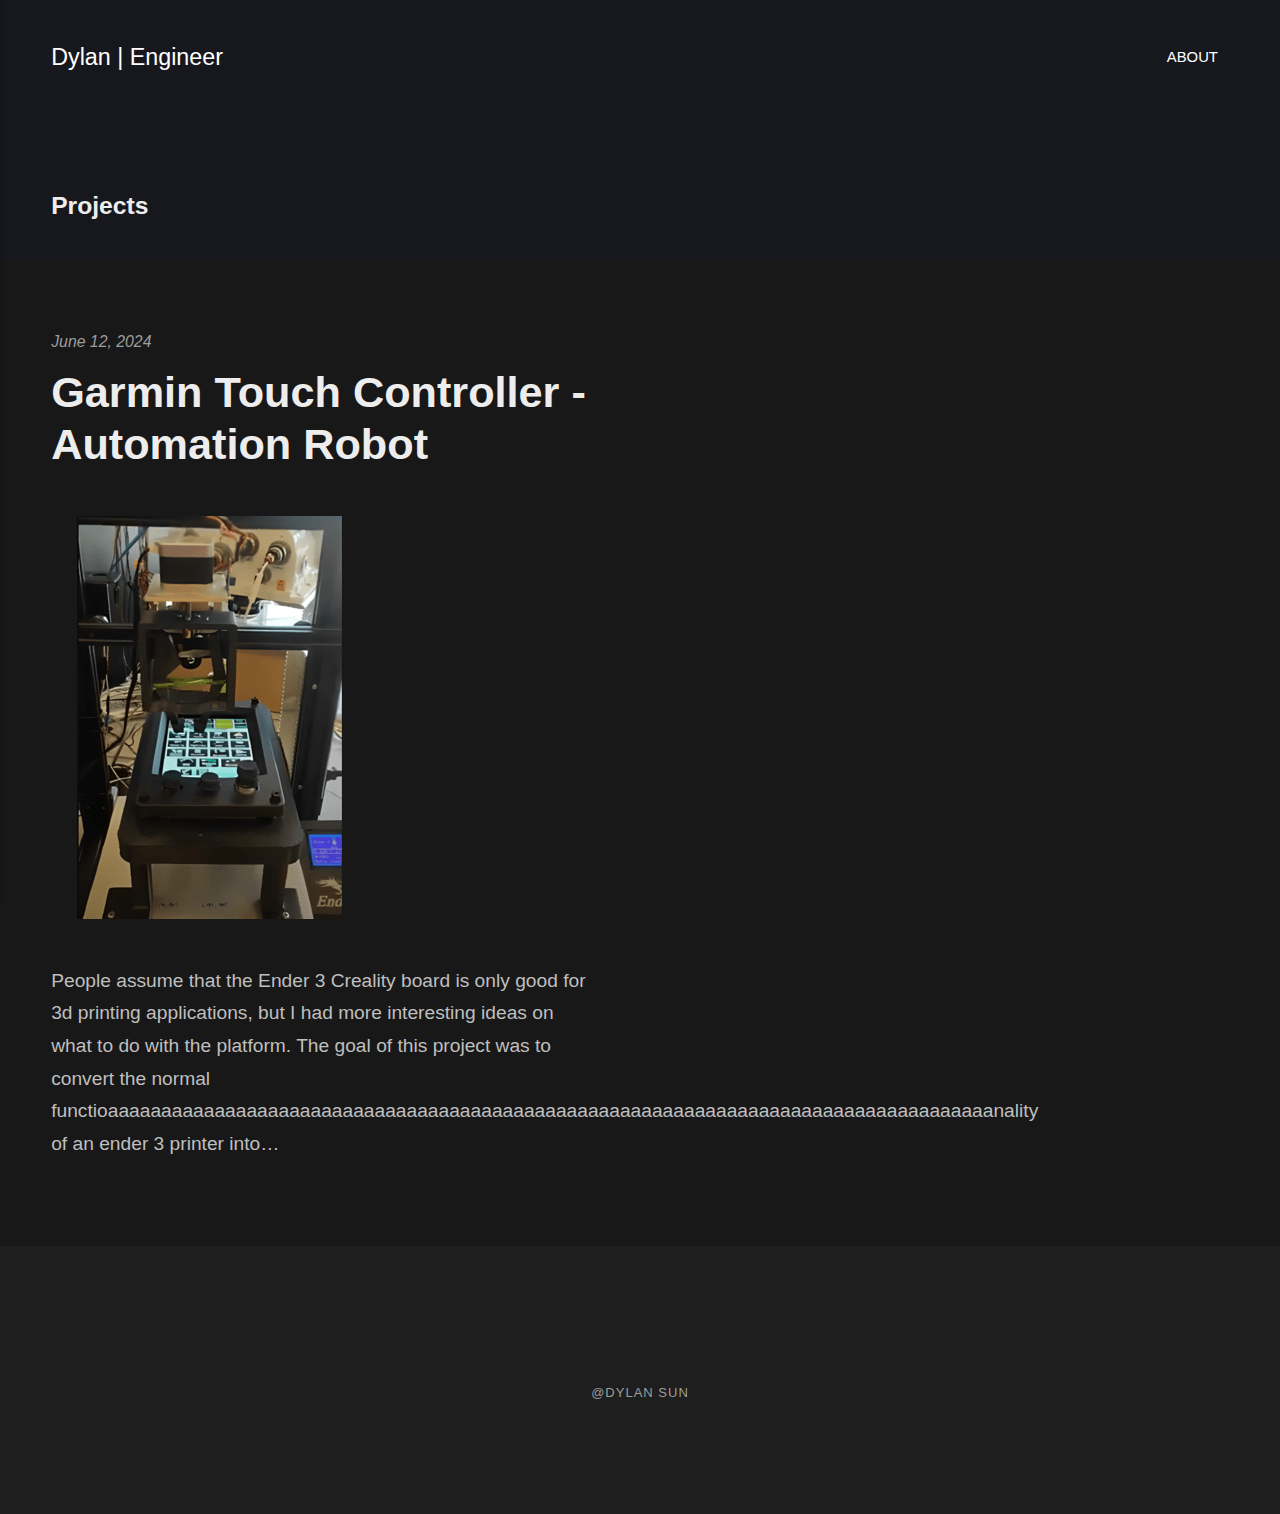
==== commit 2b975f59: "asdf" ====
--- a/index.html
+++ b/index.html
@@ -1,6 +1,89 @@
-<!DOCTYPE html><html lang="en-us"><head><meta charset="utf-8"><meta http-equiv="X-UA-Compatible" content="IE=edge"><meta name="viewport" content="width=device-width,initial-scale=1"><title>Dylan | Engineer</title><meta name="generator" content="Publii Open-Source CMS for Static Site"><link rel="canonical" href="https://dylan-engineer.github.io/"><link rel="alternate" type="application/atom+xml" href="https://dylan-engineer.github.io/feed.xml"><link rel="alternate" type="application/json" href="https://dylan-engineer.github.io/feed.json"><meta property="og:title" content="Dylan | Engineer"><meta property="og:site_name" content="Dylan | Engineer"><meta property="og:description" content=""><meta property="og:url" content="https://dylan-engineer.github.io/"><meta property="og:type" content="website"><link rel="stylesheet" href="https://dylan-engineer.github.io/assets/css/style.css?v=f633d75689ab48c2eec35a9cd86ebf69"><script type="application/ld+json">{"@context":"http://schema.org","@type":"Organization","name":"Dylan | Engineer","url":"https://dylan-engineer.github.io/"}</script><noscript><style>img[loading] {
-                    opacity: 1;
-                }</style></noscript></head><body><div class="site-container"><header class="top" id="js-header"><a class="logo" href="https://dylan-engineer.github.io/">Dylan | Engineer</a><nav class="navbar js-navbar"><button class="navbar__toggle js-toggle" aria-label="Menu" aria-haspopup="true" aria-expanded="false"><span class="navbar__toggle-box"><span class="navbar__toggle-inner">Menu</span></span></button><ul class="navbar__menu"><li><a href="https://dylan-engineer.github.io/about-me.html" target="_self">About</a></li></ul></nav></header><main><div class="hero"><header class="hero__content"><div class="wrapper"><h4>Projects</h4><p> </p></div></header></div><div class="feed"><article class="feed__item"><header class="wrapper"><div class="feed__meta"><time datetime="2024-06-12T17:46" class="feed__date">June 12, 2024</time></div><h2><a href="https://dylan-engineer.github.io/garmin-touch-controller-automation-robot.html">Garmin Touch Controller - Automation Robot</a></h2></header><div class="feed__image"><a href="https://dylan-engineer.github.io/garmin-touch-controller-automation-robot.html"><img src="https://dylan-engineer.github.io/media/posts/4/3d-printer-1.png" srcset="https://dylan-engineer.github.io/media/posts/4/responsive/3d-printer-1-xs.png 300w, https://dylan-engineer.github.io/media/posts/4/responsive/3d-printer-1-sm.png 480w, https://dylan-engineer.github.io/media/posts/4/responsive/3d-printer-1-md.png 768w, https://dylan-engineer.github.io/media/posts/4/responsive/3d-printer-1-lg.png 1024w, https://dylan-engineer.github.io/media/posts/4/responsive/3d-printer-1-xl.png 1360w, https://dylan-engineer.github.io/media/posts/4/responsive/3d-printer-1-2xl.png 1600w" sizes="(max-width: 1600px) 100vw, 1600px" loading="lazy" height="403" width="265" alt=""></a></div><div class="wrapper"><p>People assume that the Ender 3 Creality board is only good for 3d printing applications, but I had more interesting ideas on what to do with the platform. The goal of this project was to convert the normal functioaaaaaaaaaaaaaaaaaaaaaaaaaaaaaaaaaaaaaaaaaaaaaaaaaaaaaaaaaaaaaaaaaaaaaaaaaaaaaaaaaaanality of an ender 3 printer into&hellip;</p></div></article></div></main><footer class="footer"><div class="footer__copyright"><p>@Dylan Sun </p></div><button onclick="backToTopFunction()" id="backToTop" class="footer__bttop" aria-label="Back to top" title="Back to top"><svg><use xlink:href="https://dylan-engineer.github.io/assets/svg/svg-map.svg#toparrow"/></svg></button></footer></div><script defer="defer" src="https://dylan-engineer.github.io/assets/js/scripts.min.js?v=f47c11534595205f20935f0db2a62a85"></script><script>window.publiiThemeMenuConfig={mobileMenuMode:'sidebar',animationSpeed:300,submenuWidth: 'auto',doubleClickTime:500,mobileMenuExpandableSubmenus:true,relatedContainerForOverlayMenuSelector:'.top'};</script><script>var images = document.querySelectorAll('img[loading]');
+<!DOCTYPE html>
+<html lang="en-us">
+<head>
+    <meta charset="utf-8">
+    <meta http-equiv="X-UA-Compatible" content="IE=edge">
+    <meta name="viewport" content="width=device-width,initial-scale=1">
+    <title>Dylan | Engineer</title>
+    <meta name="generator" content="Publii Open-Source CMS for Static Site">
+    <link rel="canonical" href="https://dylan-engineer.github.io/">
+    <link rel="alternate" type="application/atom+xml" href="https://dylan-engineer.github.io/feed.xml">
+    <link rel="alternate" type="application/json" href="https://dylan-engineer.github.io/feed.json">
+    <meta property="og:title" content="Dylan | Engineer">
+    <meta property="og:site_name" content="Dylan | Engineer">
+    <meta property="og:description" content="">
+    <meta property="og:url" content="https://dylan-engineer.github.io/">
+    <meta property="og:type" content="website">
+    <link rel="stylesheet" href="https://dylan-engineer.github.io/assets/css/style.css?v=f633d75689ab48c2eec35a9cd86ebf69">
+    <script type="application/ld+json">{"@context":"http://schema.org","@type":"Organization","name":"Dylan | Engineer","url":"https://dylan-engineer.github.io/"}</script>
+    <noscript><style>img[loading] {opacity: 1;}</style></noscript>
+    <style>
+        .site-container {
+            width: 100%; /* Ensure the container takes full width */
+        }
+        .feed {
+            width: 50%; /* Set the width to 50% */
+            margin-left: 0; /* Align to the left */
+            margin-right: auto; /* Adjust the right margin */
+        }
+    </style>
+</head>
+<body>
+    <div class="site-container">
+        <header class="top" id="js-header">
+            <a class="logo" href="https://dylan-engineer.github.io/">Dylan | Engineer</a>
+            <nav class="navbar js-navbar">
+                <button class="navbar__toggle js-toggle" aria-label="Menu" aria-haspopup="true" aria-expanded="false">
+                    <span class="navbar__toggle-box"><span class="navbar__toggle-inner">Menu</span></span>
+                </button>
+                <ul class="navbar__menu">
+                    <li><a href="https://dylan-engineer.github.io/about-me.html" target="_self">About</a></li>
+                </ul>
+            </nav>
+        </header>
+        <main>
+            <div class="hero">
+                <header class="hero__content">
+                    <div class="wrapper">
+                        <h4>Projects</h4>
+                        <p> </p>
+                    </div>
+                </header>
+            </div>
+            <div class="feed">
+                <article class="feed__item">
+                    <header class="wrapper">
+                        <div class="feed__meta">
+                            <time datetime="2024-06-12T17:46" class="feed__date">June 12, 2024</time>
+                        </div>
+                        <h2><a href="https://dylan-engineer.github.io/garmin-touch-controller-automation-robot.html">Garmin Touch Controller - Automation Robot</a></h2>
+                    </header>
+                    <div class="feed__image">
+                        <a href="https://dylan-engineer.github.io/garmin-touch-controller-automation-robot.html">
+                            <img src="https://dylan-engineer.github.io/media/posts/4/3d-printer-1.png" srcset="https://dylan-engineer.github.io/media/posts/4/responsive/3d-printer-1-xs.png 300w, https://dylan-engineer.github.io/media/posts/4/responsive/3d-printer-1-sm.png 480w, https://dylan-engineer.github.io/media/posts/4/responsive/3d-printer-1-md.png 768w, https://dylan-engineer.github.io/media/posts/4/responsive/3d-printer-1-lg.png 1024w, https://dylan-engineer.github.io/media/posts/4/responsive/3d-printer-1-xl.png 1360w, https://dylan-engineer.github.io/media/posts/4/responsive/3d-printer-1-2xl.png 1600w" sizes="(max-width: 1600px) 100vw, 1600px" loading="lazy" height="403" width="265" alt="">
+                        </a>
+                    </div>
+                    <div class="wrapper">
+                        <p>People assume that the Ender 3 Creality board is only good for 3d printing applications, but I had more interesting ideas on what to do with the platform. The goal of this project was to convert the normal functioaaaaaaaaaaaaaaaaaaaaaaaaaaaaaaaaaaaaaaaaaaaaaaaaaaaaaaaaaaaaaaaaaaaaaaaaaaaaaaaaaaanality of an ender 3 printer into&hellip;</p>
+                    </div>
+                </article>
+            </div>
+        </main>
+        <footer class="footer">
+            <div class="footer__copyright">
+                <p>@Dylan Sun </p>
+            </div>
+            <button onclick="backToTopFunction()" id="backToTop" class="footer__bttop" aria-label="Back to top" title="Back to top">
+                <svg><use xlink:href="https://dylan-engineer.github.io/assets/svg/svg-map.svg#toparrow"/></svg>
+            </button>
+        </footer>
+    </div>
+    <script defer="defer" src="https://dylan-engineer.github.io/assets/js/scripts.min.js?v=f47c11534595205f20935f0db2a62a85"></script>
+    <script>
+        window.publiiThemeMenuConfig={mobileMenuMode:'sidebar',animationSpeed:300,submenuWidth: 'auto',doubleClickTime:500,mobileMenuExpandableSubmenus:true,relatedContainerForOverlayMenuSelector:'.top'};
+    </script>
+    <script>
+        var images = document.querySelectorAll('img[loading]');
         for (var i = 0; i < images.length; i++) {
             if (images[i].complete) {
                 images[i].classList.add('is-loaded');
@@ -9,4 +92,7 @@
                     this.classList.add('is-loaded');
                 }, false);
             }
-        }</script></body></html>+        }
+    </script>
+</body>
+</html>
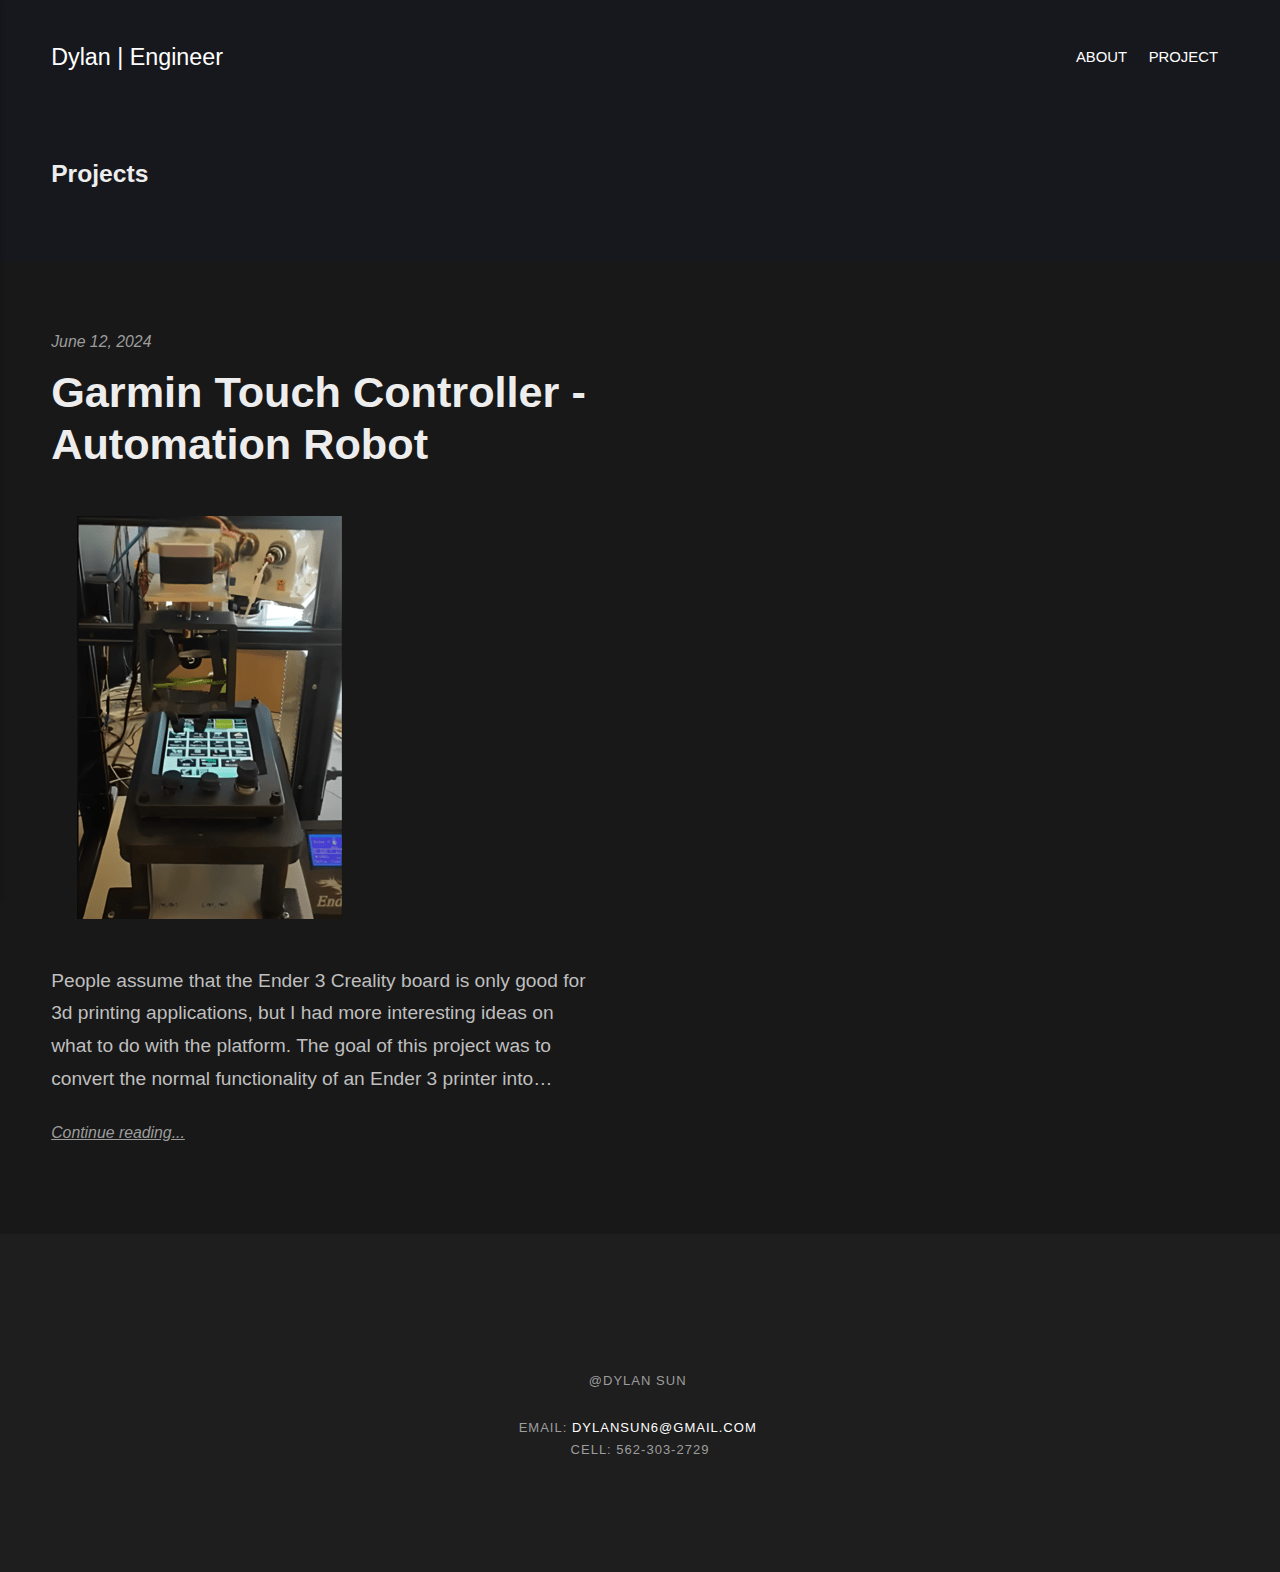
==== commit 62eb03aa: "asdf" ====
--- a/index.html
+++ b/index.html
@@ -1,23 +1,6 @@
-<!DOCTYPE html>
-<html lang="en-us">
-<head>
-    <meta charset="utf-8">
-    <meta http-equiv="X-UA-Compatible" content="IE=edge">
-    <meta name="viewport" content="width=device-width,initial-scale=1">
-    <title>Dylan | Engineer</title>
-    <meta name="generator" content="Publii Open-Source CMS for Static Site">
-    <link rel="canonical" href="https://dylan-engineer.github.io/">
-    <link rel="alternate" type="application/atom+xml" href="https://dylan-engineer.github.io/feed.xml">
-    <link rel="alternate" type="application/json" href="https://dylan-engineer.github.io/feed.json">
-    <meta property="og:title" content="Dylan | Engineer">
-    <meta property="og:site_name" content="Dylan | Engineer">
-    <meta property="og:description" content="">
-    <meta property="og:url" content="https://dylan-engineer.github.io/">
-    <meta property="og:type" content="website">
-    <link rel="stylesheet" href="https://dylan-engineer.github.io/assets/css/style.css?v=f633d75689ab48c2eec35a9cd86ebf69">
-    <script type="application/ld+json">{"@context":"http://schema.org","@type":"Organization","name":"Dylan | Engineer","url":"https://dylan-engineer.github.io/"}</script>
-    <noscript><style>img[loading] {opacity: 1;}</style></noscript>
-    <style>
+<!DOCTYPE html><html lang="en-us"><head><meta charset="utf-8"><meta http-equiv="X-UA-Compatible" content="IE=edge"><meta name="viewport" content="width=device-width,initial-scale=1"><title>Dylan | Engineer</title><meta name="generator" content="Publii Open-Source CMS for Static Site"><link rel="canonical" href="https://dylan-engineer.github.io/"><link rel="alternate" type="application/atom+xml" href="https://dylan-engineer.github.io/feed.xml"><link rel="alternate" type="application/json" href="https://dylan-engineer.github.io/feed.json"><meta property="og:title" content="Dylan | Engineer"><meta property="og:site_name" content="Dylan | Engineer"><meta property="og:description" content=""><meta property="og:url" content="https://dylan-engineer.github.io/"><meta property="og:type" content="website"><link rel="stylesheet" href="https://dylan-engineer.github.io/assets/css/style.css?v=f633d75689ab48c2eec35a9cd86ebf69"><script type="application/ld+json">{"@context":"http://schema.org","@type":"Organization","name":"Dylan | Engineer","url":"https://dylan-engineer.github.io/"}</script><noscript><style>img[loading] {
+                    opacity: 1;
+                }</style></noscript><style>
         .site-container {
             width: 100%; /* Ensure the container takes full width */
         }
@@ -26,64 +9,7 @@
             margin-left: 0; /* Align to the left */
             margin-right: auto; /* Adjust the right margin */
         }
-    </style>
-</head>
-<body>
-    <div class="site-container">
-        <header class="top" id="js-header">
-            <a class="logo" href="https://dylan-engineer.github.io/">Dylan | Engineer</a>
-            <nav class="navbar js-navbar">
-                <button class="navbar__toggle js-toggle" aria-label="Menu" aria-haspopup="true" aria-expanded="false">
-                    <span class="navbar__toggle-box"><span class="navbar__toggle-inner">Menu</span></span>
-                </button>
-                <ul class="navbar__menu">
-                    <li><a href="https://dylan-engineer.github.io/about-me.html" target="_self">About</a></li>
-                </ul>
-            </nav>
-        </header>
-        <main>
-            <div class="hero">
-                <header class="hero__content">
-                    <div class="wrapper">
-                        <h4>Projects</h4>
-                        <p> </p>
-                    </div>
-                </header>
-            </div>
-            <div class="feed">
-                <article class="feed__item">
-                    <header class="wrapper">
-                        <div class="feed__meta">
-                            <time datetime="2024-06-12T17:46" class="feed__date">June 12, 2024</time>
-                        </div>
-                        <h2><a href="https://dylan-engineer.github.io/garmin-touch-controller-automation-robot.html">Garmin Touch Controller - Automation Robot</a></h2>
-                    </header>
-                    <div class="feed__image">
-                        <a href="https://dylan-engineer.github.io/garmin-touch-controller-automation-robot.html">
-                            <img src="https://dylan-engineer.github.io/media/posts/4/3d-printer-1.png" srcset="https://dylan-engineer.github.io/media/posts/4/responsive/3d-printer-1-xs.png 300w, https://dylan-engineer.github.io/media/posts/4/responsive/3d-printer-1-sm.png 480w, https://dylan-engineer.github.io/media/posts/4/responsive/3d-printer-1-md.png 768w, https://dylan-engineer.github.io/media/posts/4/responsive/3d-printer-1-lg.png 1024w, https://dylan-engineer.github.io/media/posts/4/responsive/3d-printer-1-xl.png 1360w, https://dylan-engineer.github.io/media/posts/4/responsive/3d-printer-1-2xl.png 1600w" sizes="(max-width: 1600px) 100vw, 1600px" loading="lazy" height="403" width="265" alt="">
-                        </a>
-                    </div>
-                    <div class="wrapper">
-                        <p>People assume that the Ender 3 Creality board is only good for 3d printing applications, but I had more interesting ideas on what to do with the platform. The goal of this project was to convert the normal functioaaaaaaaaaaaaaaaaaaaaaaaaaaaaaaaaaaaaaaaaaaaaaaaaaaaaaaaaaaaaaaaaaaaaaaaaaaaaaaaaaaanality of an ender 3 printer into&hellip;</p>
-                    </div>
-                </article>
-            </div>
-        </main>
-        <footer class="footer">
-            <div class="footer__copyright">
-                <p>@Dylan Sun </p>
-            </div>
-            <button onclick="backToTopFunction()" id="backToTop" class="footer__bttop" aria-label="Back to top" title="Back to top">
-                <svg><use xlink:href="https://dylan-engineer.github.io/assets/svg/svg-map.svg#toparrow"/></svg>
-            </button>
-        </footer>
-    </div>
-    <script defer="defer" src="https://dylan-engineer.github.io/assets/js/scripts.min.js?v=f47c11534595205f20935f0db2a62a85"></script>
-    <script>
-        window.publiiThemeMenuConfig={mobileMenuMode:'sidebar',animationSpeed:300,submenuWidth: 'auto',doubleClickTime:500,mobileMenuExpandableSubmenus:true,relatedContainerForOverlayMenuSelector:'.top'};
-    </script>
-    <script>
-        var images = document.querySelectorAll('img[loading]');
+    </style></head><body><div class="site-container"><header class="top" id="js-header"><a class="logo" href="https://dylan-engineer.github.io/">Dylan | Engineer</a><nav class="navbar js-navbar"><button class="navbar__toggle js-toggle" aria-label="Menu" aria-haspopup="true" aria-expanded="false"><span class="navbar__toggle-box"><span class="navbar__toggle-inner">Menu</span></span></button><ul class="navbar__menu"><li><a href="https://dylan-engineer.github.io/about-me.html" target="_self">About</a></li><li class="active"><a href="https://dylan-engineer.github.io/" target="_blank">Project</a></li></ul></nav></header><main><div class="hero"><header class="hero__content"><div class="wrapper"><h4>Projects</h4><p> </p></div></header></div><div class="feed"><article class="feed__item"><header class="wrapper"><div class="feed__meta"><time datetime="2024-06-12T17:46" class="feed__date">June 12, 2024</time></div><h2><a href="https://dylan-engineer.github.io/garmin-touch-controller-automation-robot.html">Garmin Touch Controller - Automation Robot</a></h2></header><div class="feed__image"><a href="https://dylan-engineer.github.io/garmin-touch-controller-automation-robot.html"><img src="https://dylan-engineer.github.io/media/posts/4/3d-printer-1.png" srcset="https://dylan-engineer.github.io/media/posts/4/responsive/3d-printer-1-xs.png 300w, https://dylan-engineer.github.io/media/posts/4/responsive/3d-printer-1-sm.png 480w, https://dylan-engineer.github.io/media/posts/4/responsive/3d-printer-1-md.png 768w, https://dylan-engineer.github.io/media/posts/4/responsive/3d-printer-1-lg.png 1024w, https://dylan-engineer.github.io/media/posts/4/responsive/3d-printer-1-xl.png 1360w, https://dylan-engineer.github.io/media/posts/4/responsive/3d-printer-1-2xl.png 1600w" sizes="(max-width: 1600px) 100vw, 1600px" loading="lazy" height="403" width="265" alt=""></a></div><div class="wrapper"><p>People assume that the Ender 3 Creality board is only good for 3d printing applications, but I had more interesting ideas on what to do with the platform. The goal of this project was to convert the normal functionality of an Ender 3 printer into&hellip;</p><a href="https://dylan-engineer.github.io/garmin-touch-controller-automation-robot.html" class="readmore feed__readmore">Continue reading...</a></div></article></div></main><footer class="footer"><div class="footer__copyright"><p>@Dylan Sun </p><p>Email: <a href="mailto:dylansun6@gmail.com">dylansun6@gmail.com</a> <br>Cell: 562-303-2729</p></div><button onclick="backToTopFunction()" id="backToTop" class="footer__bttop" aria-label="Back to top" title="Back to top"><svg><use xlink:href="https://dylan-engineer.github.io/assets/svg/svg-map.svg#toparrow"/></svg></button></footer></div><script defer="defer" src="https://dylan-engineer.github.io/assets/js/scripts.min.js?v=f47c11534595205f20935f0db2a62a85"></script><script>window.publiiThemeMenuConfig={mobileMenuMode:'sidebar',animationSpeed:300,submenuWidth: 'auto',doubleClickTime:500,mobileMenuExpandableSubmenus:true,relatedContainerForOverlayMenuSelector:'.top'};</script><script>var images = document.querySelectorAll('img[loading]');
         for (var i = 0; i < images.length; i++) {
             if (images[i].complete) {
                 images[i].classList.add('is-loaded');
@@ -92,7 +18,4 @@
                     this.classList.add('is-loaded');
                 }, false);
             }
-        }
-    </script>
-</body>
-</html>
+        }</script></body></html>